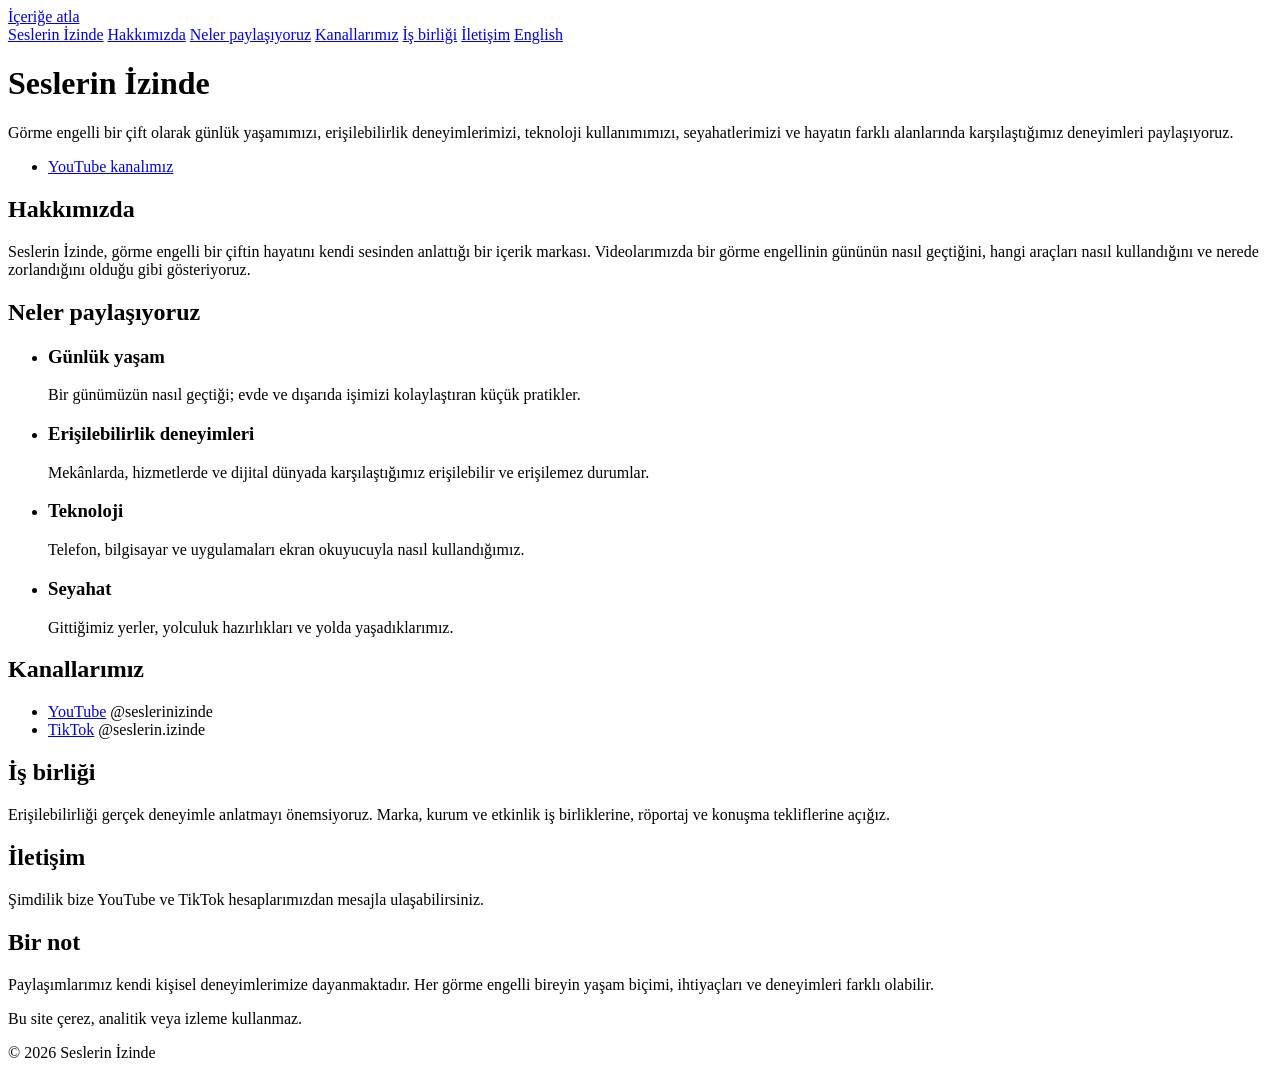
==== docs/index.html @ ddf8eccf "Seslerin İzinde sitesi: ilk taslak (tr, en) Co-Authored-By: Claude Opus 5.5 <noreply@anthropic.com>" ====
<!doctype html>
<html lang="tr">
<head>
  <meta charset="utf-8">
  <meta name="viewport" content="width=device-width, initial-scale=1">
  <title>Seslerin İzinde — Görme engelli bir çiftin hayatından</title>
  <meta name="description" content="Görme engelli bir çift olarak günlük yaşamımızı, erişilebilirlik deneyimlerimizi, teknoloji kullanımımızı ve seyahatlerimizi paylaşıyoruz.">
  <meta name="color-scheme" content="light dark">
  <link rel="canonical" href="https://seslerinizinde.com/">
  <link rel="alternate" hreflang="tr" href="https://seslerinizinde.com/">
  <link rel="alternate" hreflang="en" href="https://seslerinizinde.com/en/">
  <meta property="og:type" content="website">
  <meta property="og:title" content="Seslerin İzinde">
  <meta property="og:description" content="Görme engelli bir çift olarak günlük yaşamımızı, erişilebilirlik deneyimlerimizi, teknoloji kullanımımızı ve seyahatlerimizi paylaşıyoruz.">
  <meta property="og:url" content="https://seslerinizinde.com/">
  <link rel="icon" href="/favicon.svg" type="image/svg+xml">
  <link rel="stylesheet" href="/site.css">
</head>
<body>
  <a class="skip" href="#icerik">İçeriğe atla</a>

  <header class="site-header">
    <nav aria-label="Site">
      <a class="brand" href="/" aria-current="page">Seslerin İzinde</a>
      <a href="#hakkimizda">Hakkımızda</a>
      <a href="#paylasimlar">Neler paylaşıyoruz</a>
      <a href="#kanallar">Kanallarımız</a>
      <a href="#is-birligi">İş birliği</a>
      <a href="#iletisim">İletişim</a>
      <a class="lang" href="/en/" hreflang="en" lang="en">English</a>
    </nav>
  </header>

  <main id="icerik" tabindex="-1">
    <h1>Seslerin İzinde</h1>
    <p class="lead">Görme engelli bir çift olarak günlük yaşamımızı, erişilebilirlik deneyimlerimizi, teknoloji kullanımımızı, seyahatlerimizi ve hayatın farklı alanlarında karşılaştığımız deneyimleri paylaşıyoruz.</p>
    <ul class="actions">
      <li><a class="button" href="https://www.youtube.com/@seslerinizinde">YouTube kanalımız</a></li>
    </ul>

    <section aria-labelledby="hakkimizda">
      <h2 id="hakkimizda">Hakkımızda</h2>
      <p>Seslerin İzinde, görme engelli bir çiftin hayatını kendi sesinden anlattığı bir içerik markası. Videolarımızda bir görme engellinin gününün nasıl geçtiğini, hangi araçları nasıl kullandığını ve nerede zorlandığını olduğu gibi gösteriyoruz.</p>
    </section>

    <section aria-labelledby="paylasimlar">
      <h2 id="paylasimlar">Neler paylaşıyoruz</h2>
      <ul class="cards">
        <li class="card">
          <h3>Günlük yaşam</h3>
          <p>Bir günümüzün nasıl geçtiği; evde ve dışarıda işimizi kolaylaştıran küçük pratikler.</p>
        </li>
        <li class="card">
          <h3>Erişilebilirlik deneyimleri</h3>
          <p>Mekânlarda, hizmetlerde ve dijital dünyada karşılaştığımız erişilebilir ve erişilemez durumlar.</p>
        </li>
        <li class="card">
          <h3>Teknoloji</h3>
          <p>Telefon, bilgisayar ve uygulamaları ekran okuyucuyla nasıl kullandığımız.</p>
        </li>
        <li class="card">
          <h3>Seyahat</h3>
          <p>Gittiğimiz yerler, yolculuk hazırlıkları ve yolda yaşadıklarımız.</p>
        </li>
      </ul>
    </section>

    <section aria-labelledby="kanallar">
      <h2 id="kanallar">Kanallarımız</h2>
      <ul class="links">
        <li><a href="https://www.youtube.com/@seslerinizinde">YouTube</a> <span class="handle">@seslerinizinde</span></li>
        <li><a href="https://www.tiktok.com/@seslerin.izinde">TikTok</a> <span class="handle">@seslerin.izinde</span></li>
      </ul>
    </section>

    <section aria-labelledby="is-birligi">
      <h2 id="is-birligi">İş birliği</h2>
      <p>Erişilebilirliği gerçek deneyimle anlatmayı önemsiyoruz. Marka, kurum ve etkinlik iş birliklerine, röportaj ve konuşma tekliflerine açığız.</p>
    </section>

    <section aria-labelledby="iletisim">
      <h2 id="iletisim">İletişim</h2>
      <p>Şimdilik bize YouTube ve TikTok hesaplarımızdan mesajla ulaşabilirsiniz.</p>
    </section>

    <section aria-labelledby="not">
      <h2 id="not">Bir not</h2>
      <p>Paylaşımlarımız kendi kişisel deneyimlerimize dayanmaktadır. Her görme engelli bireyin yaşam biçimi, ihtiyaçları ve deneyimleri farklı olabilir.</p>
    </section>
  </main>

  <footer class="site-footer">
    <p>Bu site çerez, analitik veya izleme kullanmaz.</p>
    <p>© 2026 Seslerin İzinde</p>
  </footer>
</body>
</html>
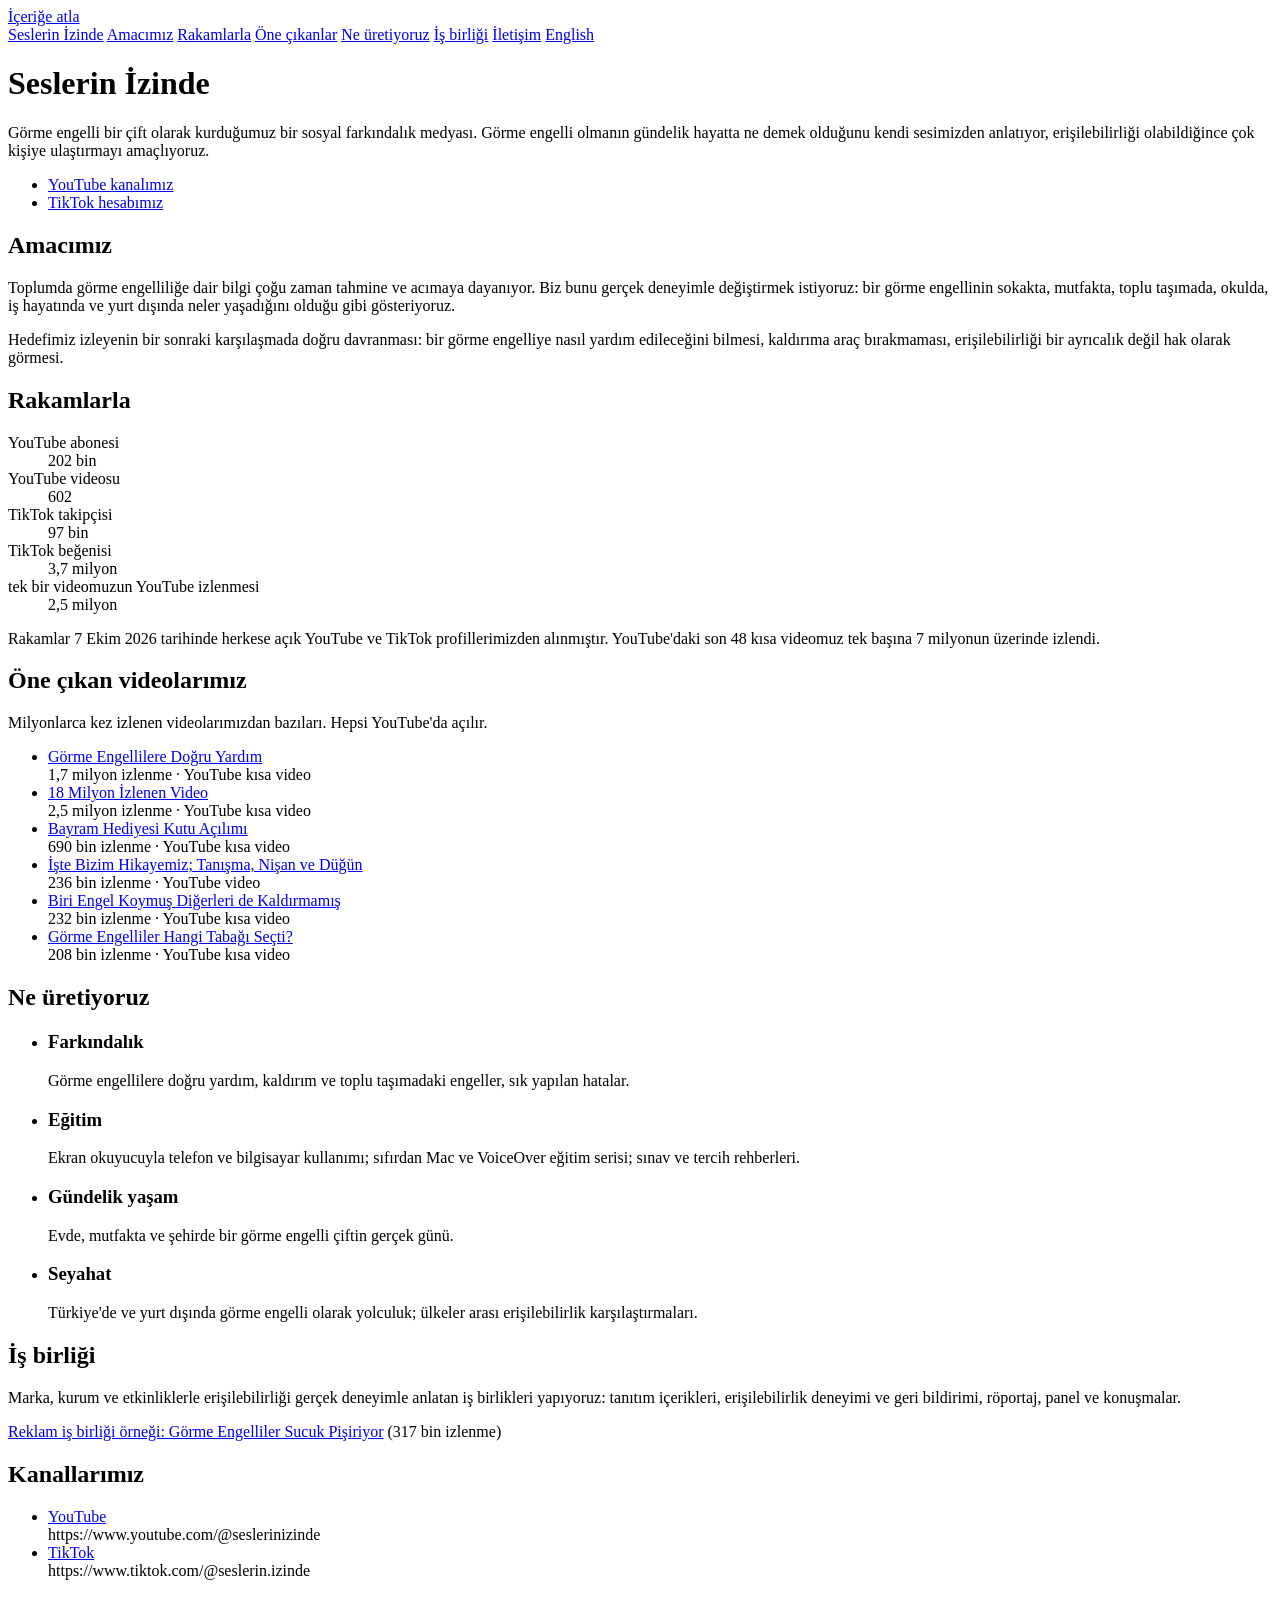
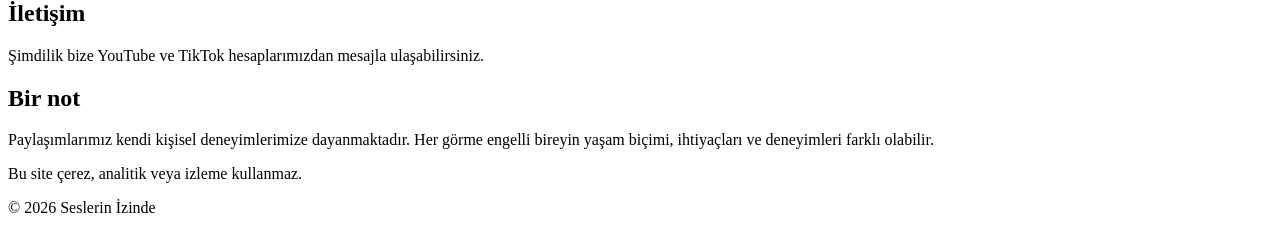
==== commit 4e5988dc: "Site sosyal farkındalık medyası olarak yeniden kurgulandı: amaç, doğrulanmış rakamlar, öne çıkan vid" ====
--- a/docs/index.html
+++ b/docs/index.html
@@ -3,15 +3,15 @@
 <head>
   <meta charset="utf-8">
   <meta name="viewport" content="width=device-width, initial-scale=1">
-  <title>Seslerin İzinde — Görme engelli bir çiftin hayatından</title>
-  <meta name="description" content="Görme engelli bir çift olarak günlük yaşamımızı, erişilebilirlik deneyimlerimizi, teknoloji kullanımımızı ve seyahatlerimizi paylaşıyoruz.">
+  <title>Seslerin İzinde — Görme engelliliğe dair sosyal farkındalık medyası</title>
+  <meta name="description" content="Görme engelli bir çiftin kurduğu sosyal farkındalık medyası. YouTube ve TikTok&#x27;ta milyonlarca izlenmeyle erişilebilirliği gerçek hayattan anlatıyoruz.">
   <meta name="color-scheme" content="light dark">
   <link rel="canonical" href="https://seslerinizinde.com/">
   <link rel="alternate" hreflang="tr" href="https://seslerinizinde.com/">
   <link rel="alternate" hreflang="en" href="https://seslerinizinde.com/en/">
   <meta property="og:type" content="website">
   <meta property="og:title" content="Seslerin İzinde">
-  <meta property="og:description" content="Görme engelli bir çift olarak günlük yaşamımızı, erişilebilirlik deneyimlerimizi, teknoloji kullanımımızı ve seyahatlerimizi paylaşıyoruz.">
+  <meta property="og:description" content="Görme engelli bir çiftin kurduğu sosyal farkındalık medyası. YouTube ve TikTok&#x27;ta milyonlarca izlenmeyle erişilebilirliği gerçek hayattan anlatıyoruz.">
   <meta property="og:url" content="https://seslerinizinde.com/">
   <link rel="icon" href="/favicon.svg" type="image/svg+xml">
   <link rel="stylesheet" href="/site.css">
@@ -22,9 +22,10 @@
   <header class="site-header">
     <nav aria-label="Site">
       <a class="brand" href="/" aria-current="page">Seslerin İzinde</a>
-      <a href="#hakkimizda">Hakkımızda</a>
-      <a href="#paylasimlar">Neler paylaşıyoruz</a>
-      <a href="#kanallar">Kanallarımız</a>
+      <a href="#amac">Amacımız</a>
+      <a href="#rakamlar">Rakamlarla</a>
+      <a href="#videolar">Öne çıkanlar</a>
+      <a href="#uretim">Ne üretiyoruz</a>
       <a href="#is-birligi">İş birliği</a>
       <a href="#iletisim">İletişim</a>
       <a class="lang" href="/en/" hreflang="en" lang="en">English</a>
@@ -33,49 +34,77 @@
 
   <main id="icerik" tabindex="-1">
     <h1>Seslerin İzinde</h1>
-    <p class="lead">Görme engelli bir çift olarak günlük yaşamımızı, erişilebilirlik deneyimlerimizi, teknoloji kullanımımızı, seyahatlerimizi ve hayatın farklı alanlarında karşılaştığımız deneyimleri paylaşıyoruz.</p>
+    <p class="lead">Görme engelli bir çift olarak kurduğumuz bir sosyal farkındalık medyası. Görme engelli olmanın gündelik hayatta ne demek olduğunu kendi sesimizden anlatıyor, erişilebilirliği olabildiğince çok kişiye ulaştırmayı amaçlıyoruz.</p>
     <ul class="actions">
       <li><a class="button" href="https://www.youtube.com/@seslerinizinde">YouTube kanalımız</a></li>
+      <li><a class="button" href="https://www.tiktok.com/@seslerin.izinde">TikTok hesabımız</a></li>
     </ul>
 
-    <section aria-labelledby="hakkimizda">
-      <h2 id="hakkimizda">Hakkımızda</h2>
-      <p>Seslerin İzinde, görme engelli bir çiftin hayatını kendi sesinden anlattığı bir içerik markası. Videolarımızda bir görme engellinin gününün nasıl geçtiğini, hangi araçları nasıl kullandığını ve nerede zorlandığını olduğu gibi gösteriyoruz.</p>
+    <section aria-labelledby="amac">
+      <h2 id="amac">Amacımız</h2>
+      <p>Toplumda görme engelliliğe dair bilgi çoğu zaman tahmine ve acımaya dayanıyor. Biz bunu gerçek deneyimle değiştirmek istiyoruz: bir görme engellinin sokakta, mutfakta, toplu taşımada, okulda, iş hayatında ve yurt dışında neler yaşadığını olduğu gibi gösteriyoruz.</p>
+      <p>Hedefimiz izleyenin bir sonraki karşılaşmada doğru davranması: bir görme engelliye nasıl yardım edileceğini bilmesi, kaldırıma araç bırakmaması, erişilebilirliği bir ayrıcalık değil hak olarak görmesi.</p>
     </section>
 
-    <section aria-labelledby="paylasimlar">
-      <h2 id="paylasimlar">Neler paylaşıyoruz</h2>
+    <section aria-labelledby="rakamlar">
+      <h2 id="rakamlar">Rakamlarla</h2>
+      <dl class="stats">
+        <div class="stat"><dt>YouTube abonesi</dt><dd>202 bin</dd></div>
+        <div class="stat"><dt>YouTube videosu</dt><dd>602</dd></div>
+        <div class="stat"><dt>TikTok takipçisi</dt><dd>97 bin</dd></div>
+        <div class="stat"><dt>TikTok beğenisi</dt><dd>3,7 milyon</dd></div>
+        <div class="stat"><dt>tek bir videomuzun YouTube izlenmesi</dt><dd>2,5 milyon</dd></div>
+      </dl>
+      <p class="note">Rakamlar 7 Ekim 2026 tarihinde herkese açık YouTube ve TikTok profillerimizden alınmıştır. YouTube&#x27;daki son 48 kısa videomuz tek başına 7 milyonun üzerinde izlendi.</p>
+    </section>
+
+    <section aria-labelledby="videolar">
+      <h2 id="videolar">Öne çıkan videolarımız</h2>
+      <p>Milyonlarca kez izlenen videolarımızdan bazıları. Hepsi YouTube&#x27;da açılır.</p>
+      <ul class="links">
+        <li><a href="https://www.youtube.com/shorts/xtJNlc_5Fs8" lang="tr">Görme Engellilere Doğru Yardım</a><br><span class="handle">1,7 milyon izlenme · YouTube kısa video</span></li>
+        <li><a href="https://www.youtube.com/shorts/nUSg23_G8sU" lang="tr">18 Milyon İzlenen Video</a><br><span class="handle">2,5 milyon izlenme · YouTube kısa video</span></li>
+        <li><a href="https://www.youtube.com/shorts/XQHR04rOCGM" lang="tr">Bayram Hediyesi Kutu Açılımı</a><br><span class="handle">690 bin izlenme · YouTube kısa video</span></li>
+        <li><a href="https://www.youtube.com/watch?v=UJwDAFh6ZCk" lang="tr">İşte Bizim Hikayemiz; Tanışma, Nişan ve Düğün</a><br><span class="handle">236 bin izlenme · YouTube video</span></li>
+        <li><a href="https://www.youtube.com/shorts/pNS0ANYW_8M" lang="tr">Biri Engel Koymuş Diğerleri de Kaldırmamış</a><br><span class="handle">232 bin izlenme · YouTube kısa video</span></li>
+        <li><a href="https://www.youtube.com/shorts/JiJOc9nO1MA" lang="tr">Görme Engelliler Hangi Tabağı Seçti?</a><br><span class="handle">208 bin izlenme · YouTube kısa video</span></li>
+      </ul>
+    </section>
+
+    <section aria-labelledby="uretim">
+      <h2 id="uretim">Ne üretiyoruz</h2>
       <ul class="cards">
         <li class="card">
-          <h3>Günlük yaşam</h3>
-          <p>Bir günümüzün nasıl geçtiği; evde ve dışarıda işimizi kolaylaştıran küçük pratikler.</p>
+          <h3>Farkındalık</h3>
+          <p>Görme engellilere doğru yardım, kaldırım ve toplu taşımadaki engeller, sık yapılan hatalar.</p>
         </li>
         <li class="card">
-          <h3>Erişilebilirlik deneyimleri</h3>
-          <p>Mekânlarda, hizmetlerde ve dijital dünyada karşılaştığımız erişilebilir ve erişilemez durumlar.</p>
+          <h3>Eğitim</h3>
+          <p>Ekran okuyucuyla telefon ve bilgisayar kullanımı; sıfırdan Mac ve VoiceOver eğitim serisi; sınav ve tercih rehberleri.</p>
         </li>
         <li class="card">
-          <h3>Teknoloji</h3>
-          <p>Telefon, bilgisayar ve uygulamaları ekran okuyucuyla nasıl kullandığımız.</p>
+          <h3>Gündelik yaşam</h3>
+          <p>Evde, mutfakta ve şehirde bir görme engelli çiftin gerçek günü.</p>
         </li>
         <li class="card">
           <h3>Seyahat</h3>
-          <p>Gittiğimiz yerler, yolculuk hazırlıkları ve yolda yaşadıklarımız.</p>
+          <p>Türkiye&#x27;de ve yurt dışında görme engelli olarak yolculuk; ülkeler arası erişilebilirlik karşılaştırmaları.</p>
         </li>
       </ul>
+    </section>
+
+    <section aria-labelledby="is-birligi">
+      <h2 id="is-birligi">İş birliği</h2>
+      <p>Marka, kurum ve etkinliklerle erişilebilirliği gerçek deneyimle anlatan iş birlikleri yapıyoruz: tanıtım içerikleri, erişilebilirlik deneyimi ve geri bildirimi, röportaj, panel ve konuşmalar.</p>
+      <p><a href="https://www.youtube.com/shorts/I5Cqvbzma8U">Reklam iş birliği örneği: Görme Engelliler Sucuk Pişiriyor</a> <span class="handle">(317 bin izlenme)</span></p>
     </section>
 
     <section aria-labelledby="kanallar">
       <h2 id="kanallar">Kanallarımız</h2>
       <ul class="links">
-        <li><a href="https://www.youtube.com/@seslerinizinde">YouTube</a> <span class="handle">@seslerinizinde</span></li>
-        <li><a href="https://www.tiktok.com/@seslerin.izinde">TikTok</a> <span class="handle">@seslerin.izinde</span></li>
+        <li><a href="https://www.youtube.com/@seslerinizinde">YouTube</a><br><span class="handle">https://www.youtube.com/@seslerinizinde</span></li>
+        <li><a href="https://www.tiktok.com/@seslerin.izinde">TikTok</a><br><span class="handle">https://www.tiktok.com/@seslerin.izinde</span></li>
       </ul>
-    </section>
-
-    <section aria-labelledby="is-birligi">
-      <h2 id="is-birligi">İş birliği</h2>
-      <p>Erişilebilirliği gerçek deneyimle anlatmayı önemsiyoruz. Marka, kurum ve etkinlik iş birliklerine, röportaj ve konuşma tekliflerine açığız.</p>
     </section>
 
     <section aria-labelledby="iletisim">
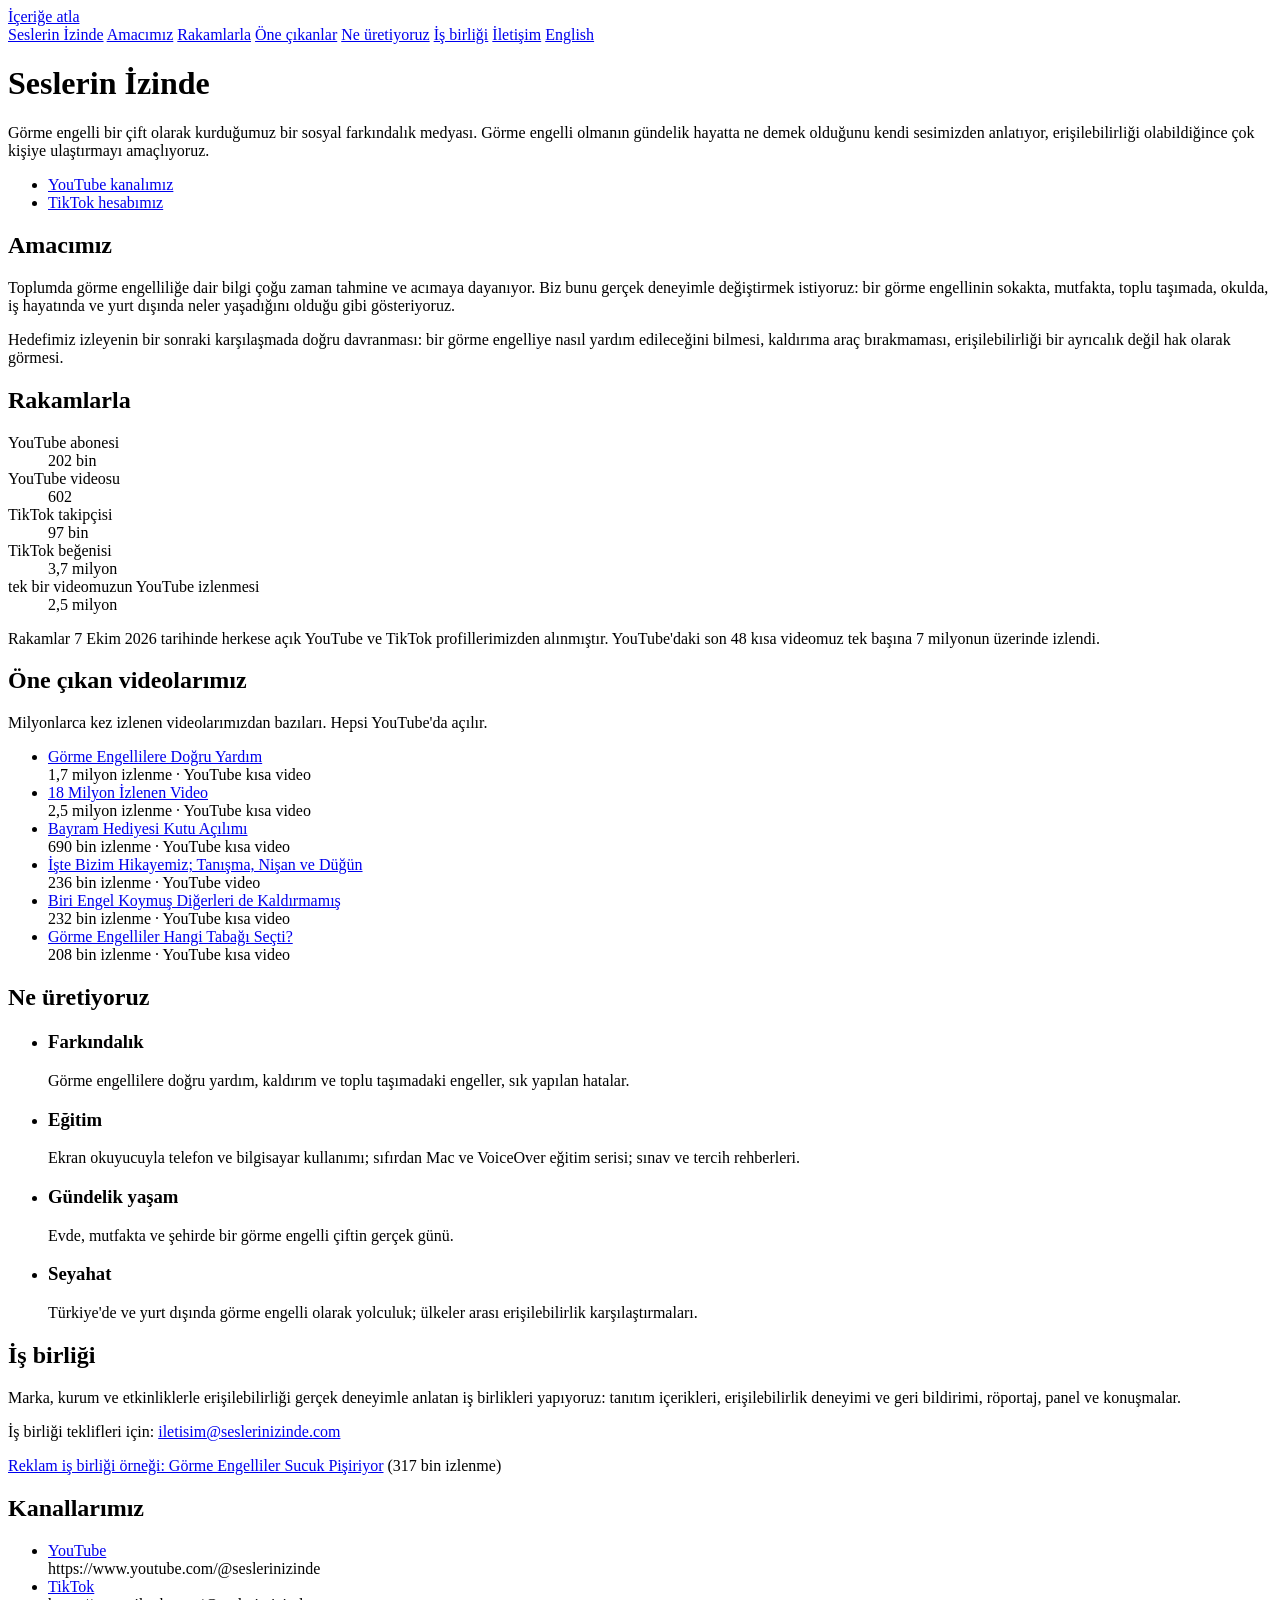
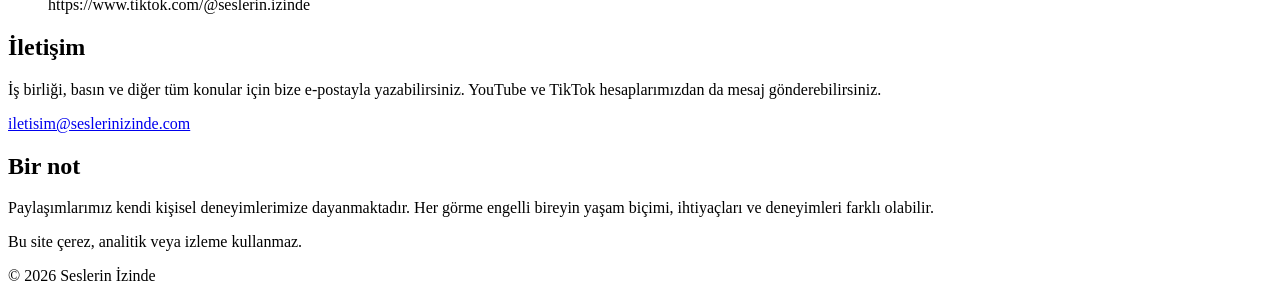
==== commit cc439530: "İletişim e-postası eklendi (iletisim@seslerinizinde.com) Co-Authored-By: Claude Opus 5.5 <noreply@an" ====
--- a/docs/index.html
+++ b/docs/index.html
@@ -96,6 +96,7 @@
     <section aria-labelledby="is-birligi">
       <h2 id="is-birligi">İş birliği</h2>
       <p>Marka, kurum ve etkinliklerle erişilebilirliği gerçek deneyimle anlatan iş birlikleri yapıyoruz: tanıtım içerikleri, erişilebilirlik deneyimi ve geri bildirimi, röportaj, panel ve konuşmalar.</p>
+      <p>İş birliği teklifleri için: <a href="mailto:iletisim@seslerinizinde.com">iletisim@seslerinizinde.com</a></p>
       <p><a href="https://www.youtube.com/shorts/I5Cqvbzma8U">Reklam iş birliği örneği: Görme Engelliler Sucuk Pişiriyor</a> <span class="handle">(317 bin izlenme)</span></p>
     </section>
 
@@ -109,7 +110,8 @@
 
     <section aria-labelledby="iletisim">
       <h2 id="iletisim">İletişim</h2>
-      <p>Şimdilik bize YouTube ve TikTok hesaplarımızdan mesajla ulaşabilirsiniz.</p>
+      <p>İş birliği, basın ve diğer tüm konular için bize e-postayla yazabilirsiniz. YouTube ve TikTok hesaplarımızdan da mesaj gönderebilirsiniz.</p>
+      <p class="email"><a href="mailto:iletisim@seslerinizinde.com">iletisim@seslerinizinde.com</a></p>
     </section>
 
     <section aria-labelledby="not">
